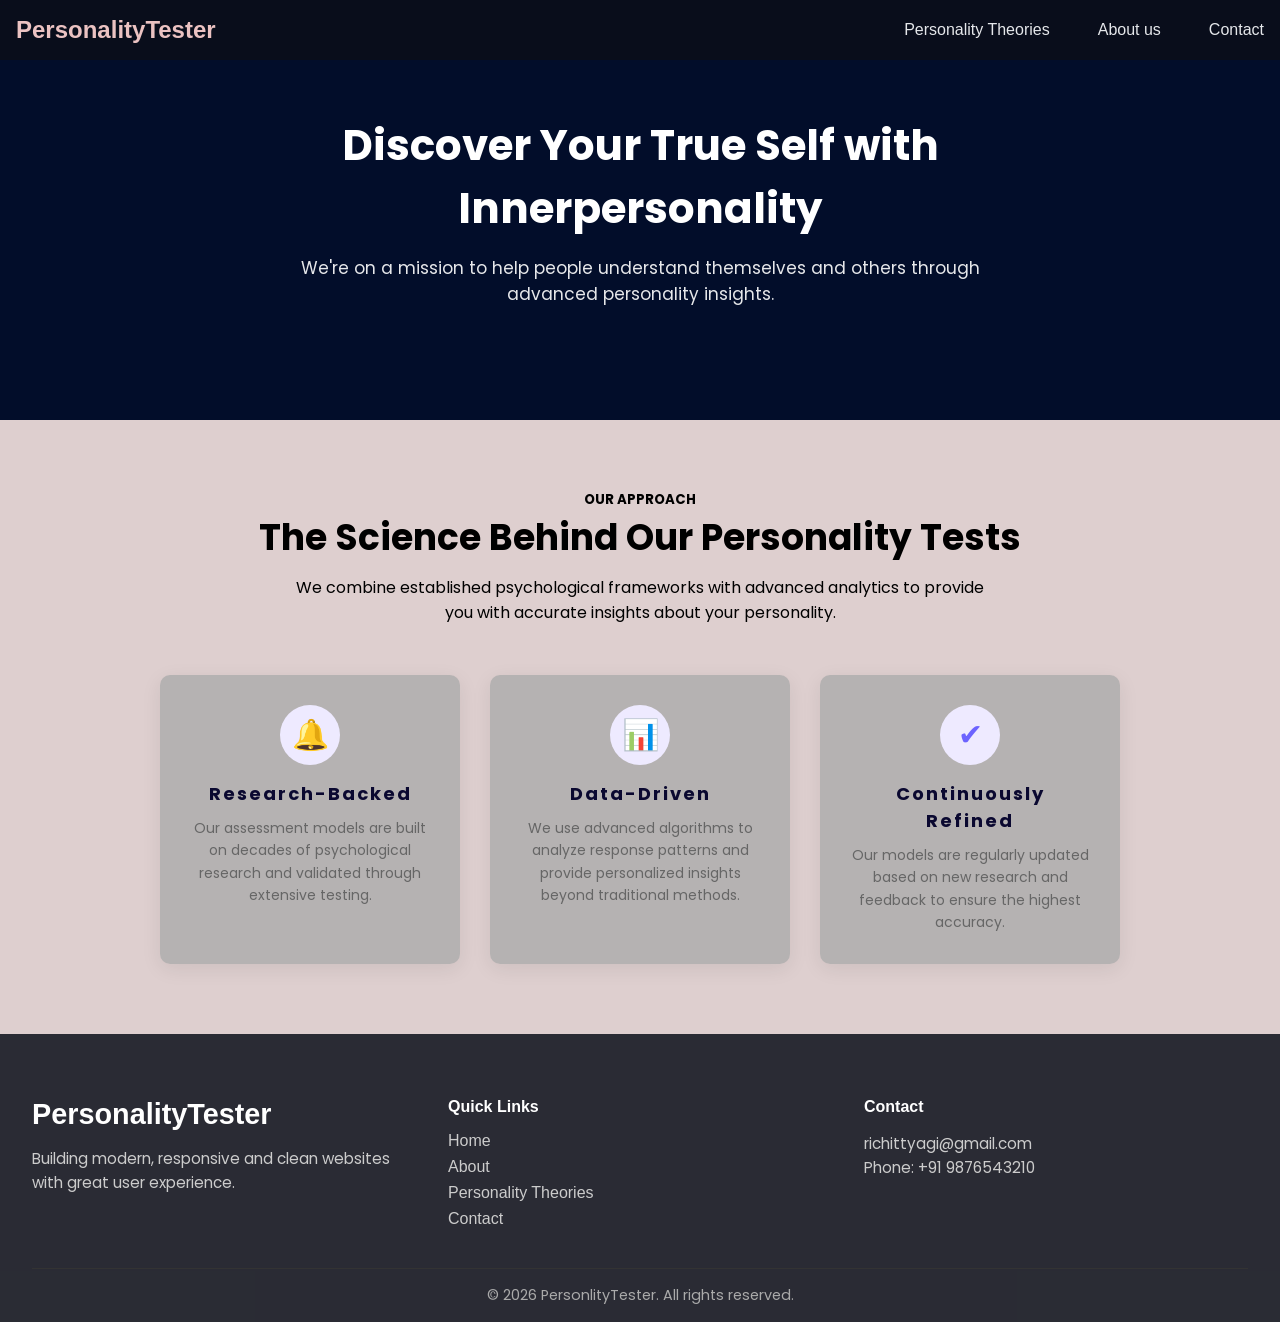
==== about.html @ 72333360 "Add files via upload" ====
<!DOCTYPE html>
<html lang="en">

<head>
    <meta charset="UTF-8">
    <meta name="viewport" content="width=device-width, initial-scale=1.0">
    <title>About - Personality Tester</title>
    <link rel="stylesheet" href="common.css">
    <link rel="stylesheet" href="about.css">

    <link href="https://fonts.googleapis.com/css2?family=Poppins:wght@300;400;500;600&display=swap" rel="stylesheet">
</head>

<body>
    <section id="nav">
        <div class="navbar" id="nav">
            <a href="index.html" style="text-decoration: none; color: inherit;">
                <div class='logo'>PersonalityTester</div>
            </a>
            <div class="nav-links">
                <a href="personality.html">Personality Theories</a>
                <a href="about.html">About us</a>
                <a href="contact.html">Contact</a>
            </div>
        </div>
        <section class="hero">
            <div class="hero-content">
                <h1>Discover Your True Self with Innerpersonality</h1>
                <p>We're on a mission to help people understand themselves and others
                    through advanced personality insights.</p>
            </div>
        </section>
        <section class="approach">
            <h5>OUR APPROACH</h5>
            <h2>The Science Behind Our Personality Tests</h2>
            <p class="subtitle">
                We combine established psychological frameworks with advanced analytics
                to provide you with accurate insights about your personality.</p>
            <div class="card-container">
                <div class="card">
                    <div class="icon">🔔</div>
                    <h3>Research-Backed</h3>
                    <p>Our assessment models are built on decades of psychological
                        research and validated through extensive testing.</p>
                </div>
                <div class="card">
                    <div class="icon">📊</div>
                    <h3>Data-Driven</h3>
                    <p>We use advanced algorithms to analyze response patterns
                        and provide personalized insights beyond traditional methods.
                    </p>
                </div>
                <div class="card">
                    <div class="icon">✔</div>
                    <h3>Continuously Refined</h3>
                    <p>Our models are regularly updated based on new research
                        and feedback to ensure the highest accuracy.</p>
                </div>
            </div>
        </section>
        <section>
    <footer class="footer">
    <div class="footer-container">
        <div class="footer-box">
            <h2 class="footer-logo">PersonalityTester</h2>
            <p>Building modern, responsive and clean websites with great user experience.</p>
        </div>
        <div class="footer-box">
            <h3>Quick Links</h3>
            <a href="#nav">Home</a>
            <a href="about.html">About</a>
            <a href="personality.html">Personality Theories</a>
            <a href="contact.html">Contact</a>
        </div>
        <div class="footer-box">
            <h3>Contact</h3>
            <p>richittyagi@gmail.com</p>
            <p>Phone: +91 9876543210</p>
        </div>
    </div>
    <div class="footer-bottom">
        <p>© 2026 PersonlityTester. All rights reserved.</p>
    </div>
</footer>
</section>
</body>

</html>
---- common.css ----
.navbar {
    position: fixed;
    top: 0;
    left: 0;
    right: 0;
    display: flex;
    justify-content: space-between;
    align-items: center;
    padding: 1rem 1rem;
    background: rgba(11, 15, 25, 0.85);
    backdrop-filter: blur(10px);
    color: rgb(235, 194, 194);
    z-index: 1000;
}
.logo {
    font-size: 1.5rem;
    font-weight: bold;
    font-family:sans-serif;
    color: rgb(235, 194, 194);
}
.nav-links {
    display: flex;
    gap: 3rem;
}
.nav-links a {
    text-decoration: none;
    color: #E5E7EB;
    font-family: 'Raleway', sans-serif;
}
.nav-links a:hover {
    color: #00F5FF;
}

.footer {
    background: rgba(11, 15, 25, 0.85);
    color: #fff;
    padding: 4rem 2rem 1rem;
    font-family: sans-serif;
}
.footer-container {
    display: grid;
    grid-template-columns: repeat(auto-fit, minmax(200px, 1fr));
    gap: 2rem;
    margin-bottom: 2rem;
}
.footer-logo {
    font-size: 1.8rem;
    font-weight: bold;
    font-family: sans-serif;
    color: #fff;
    margin-bottom: 1rem;
}
.footer-box p {
    color: #ccc;
    font-size: 0.95rem;
    line-height: 1.6;
}
.footer-box h3 {
    font-family: sans-serif;
    color: #fff;
    font-size: 1rem;
    font-weight: 600;
    letter-spacing: normal;
    text-transform: none;
    padding: 0;
    margin-bottom: 1rem;
}
.footer-box a {
    display: block;
    color: #ccc;
    text-decoration: none;
    margin-bottom: 0.5rem;
    transition: 0.3s;
    font-family:sans-serif;
}
.footer-box a:hover {
    color: white;
}
.footer-bottom {
    text-align: center;
    border-top: 1px solid #333;
    padding-top: 1rem;
    font-size: 0.9rem;
    color: #aaa;
    font-family: sans-serif;
}
---- about.css ----
*{
margin:0;
padding:0;
box-sizing:border-box;
font-family:'Poppins',sans-serif;
}
body{
background:rgb(222, 207, 207);
}
.hero{
height:420px;
background-color:#020d2a;
display:flex;
align-items:center;
justify-content:center;
text-align:center;
color:white;
padding:20px;
}
.hero-content{
max-width:700px;
}
.hero h1{
font-size:42px;
margin-bottom:15px;
}
.hero p{
font-size:17px;
opacity:0.9;
}
.approach{
text-align:center;
padding:70px 20px;
}
.approach h3{
color:#0a0830;
letter-spacing:2px;
margin-bottom:10px;
font-size: large;
}
.approach h2{
font-size:36px;
margin-bottom:10px;
}
.subtitle{
max-width:700px;
margin:auto;
color:black;
margin-bottom:50px;
}
.card-container{
display:flex;
justify-content:center;
gap:30px;
flex-wrap:wrap;
}
.card{
background:#aaaaaac5;
width:300px;
padding:30px;
border-radius:10px;
box-shadow:0 5px 20px rgba(0,0,0,0.08);
text-align:center;
transition:.3s;
}
.card:hover{
transform:translateY(-8px);
box-shadow:0 10px 30px rgba(0,0,0,0.12);
}
.icon{
font-size:30px;
background:#eeeaff;
color:#6c63ff;
width:60px;
height:60px;
display:flex;
align-items:center;
justify-content:center;
border-radius:50%;
margin:auto auto 15px;
}
.card h3{
margin-bottom:10px;
}
.card p{
color:#666;
font-size:14px;
line-height:1.6;
}
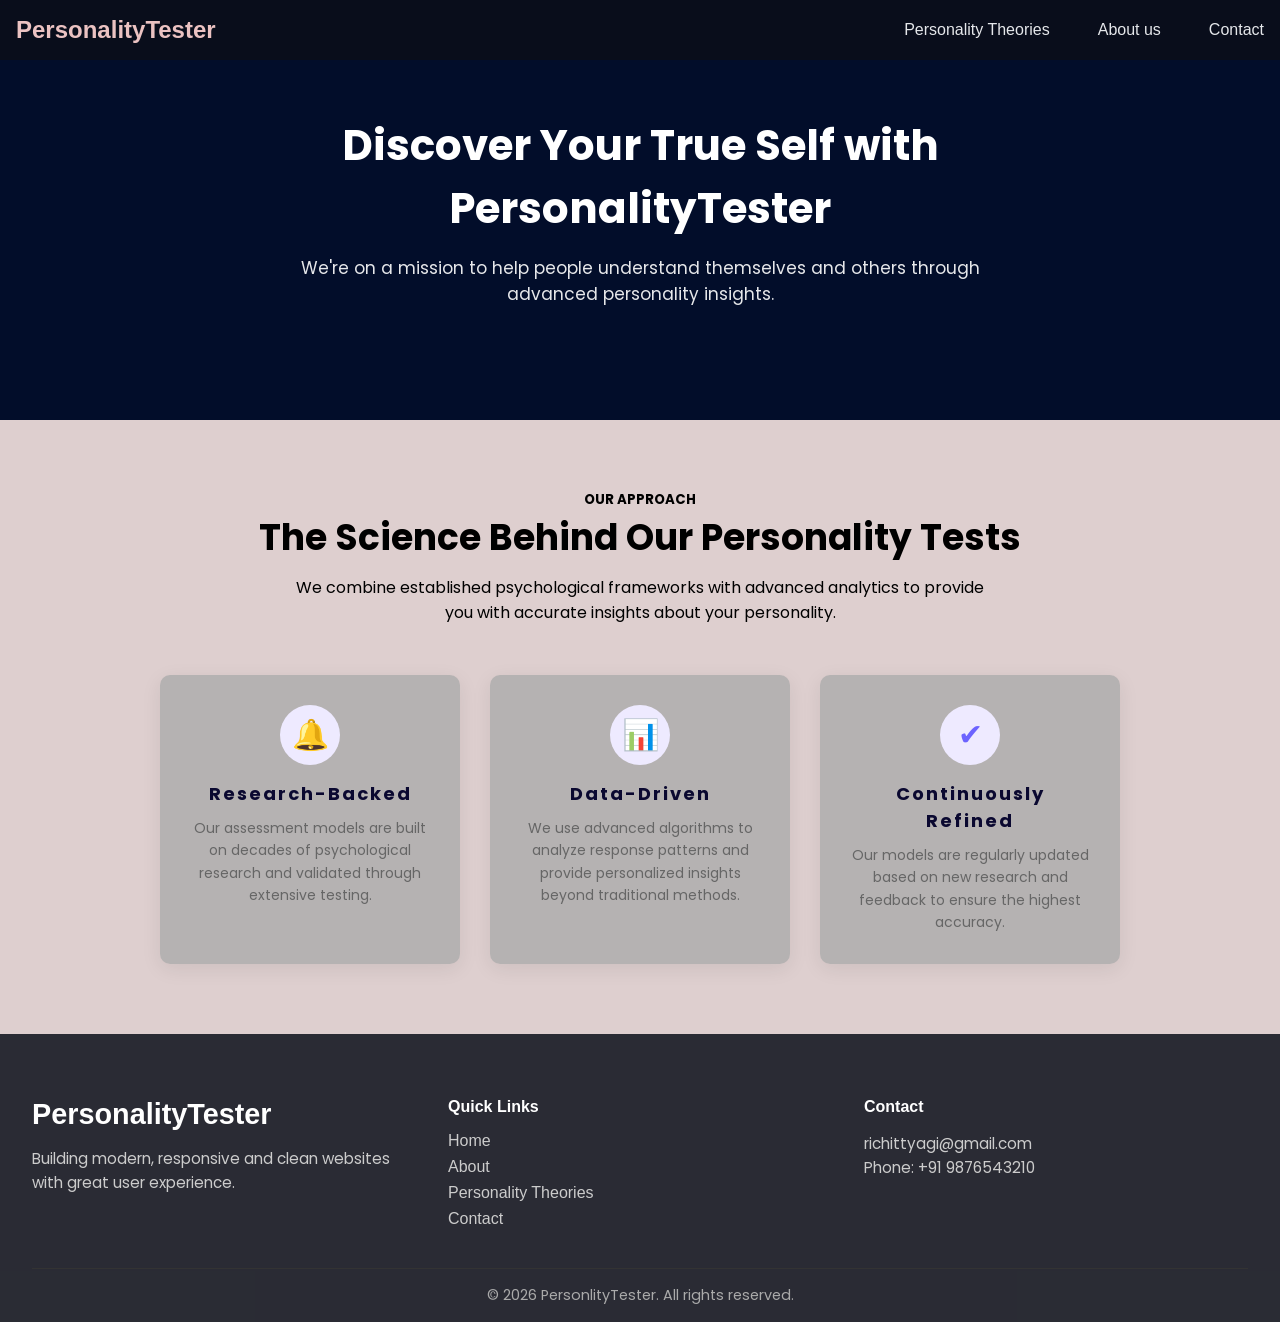
==== commit b06ed9da: "Update about.html" ====
--- a/about.html
+++ b/about.html
@@ -25,7 +25,7 @@
         </div>
         <section class="hero">
             <div class="hero-content">
-                <h1>Discover Your True Self with Innerpersonality</h1>
+                <h1>Discover Your True Self with PersonalityTester</h1>
                 <p>We're on a mission to help people understand themselves and others
                     through advanced personality insights.</p>
             </div>
@@ -85,4 +85,4 @@
 </section>
 </body>
 
-</html>+</html>
--- a/common.css
+++ b/common.css
@@ -83,4 +83,77 @@
     font-size: 0.9rem;
     color: #aaa;
     font-family: sans-serif;
-}+}
+@media (max-width: 768px) {
+    /* Navbar */
+    .nav-toggle {
+        display: flex;
+    }
+
+    .nav-links {
+        display: none;
+        position: absolute;
+        top: 100%;
+        left: 0;
+        right: 0;
+        flex-direction: column;
+        gap: 0;
+        background: rgba(11, 15, 25, 0.97);
+        backdrop-filter: blur(10px);
+        padding: 1rem 0;
+    }
+
+    .nav-links.open {
+        display: flex;
+    }
+
+    .nav-links a {
+        padding: 0.75rem 1.5rem;
+        border-bottom: 1px solid rgba(255, 255, 255, 0.06);
+    }
+
+    .nav-links a:last-child {
+        border-bottom: none;
+    }
+
+    /* Footer */
+    .footer {
+        padding: 3rem 1.5rem 1rem;
+    }
+
+    .footer-container {
+        grid-template-columns: repeat(auto-fit, minmax(160px, 1fr));
+        gap: 1.5rem;
+    }
+}
+
+/* ─── RESPONSIVE: MOBILE (≤ 480px) ──────────────────── */
+@media (max-width: 480px) {
+    /* Navbar */
+    .logo {
+        font-size: 1.2rem;
+    }
+
+    /* Footer */
+    .footer {
+        padding: 2.5rem 1rem 1rem;
+    }
+
+    .footer-container {
+        grid-template-columns: 1fr;
+        gap: 1.5rem;
+    }
+
+    .footer-logo {
+        font-size: 1.5rem;
+    }
+
+    .footer-box p,
+    .footer-box a {
+        font-size: 0.9rem;
+    }
+
+    .footer-bottom {
+        font-size: 0.8rem;
+    }
+}
--- a/about.css
+++ b/about.css
@@ -86,4 +86,37 @@
 color:#666;
 font-size:14px;
 line-height:1.6;
-}+}
+@media (max-width: 480px) {
+  .hero h1 {
+    font-size: 24px;
+  }
+  .hero p {
+    font-size: 14px;
+  }
+  .approach {
+    padding: 40px 14px;
+  }
+  .approach h3 {
+    font-size: 12px;
+    letter-spacing: 1.5px;
+  }
+  .approach h2 {
+    font-size: 22px;
+  }
+  .subtitle {
+    font-size: 13px;
+    margin-bottom: 28px;
+  }
+  .card {
+    padding: 22px 18px;
+    width: 100%;
+    max-width: 100%;
+  }
+  .card-container {
+    gap: 20px;
+  }
+  .card h3 {
+    font-size: 16px;
+  }
+}
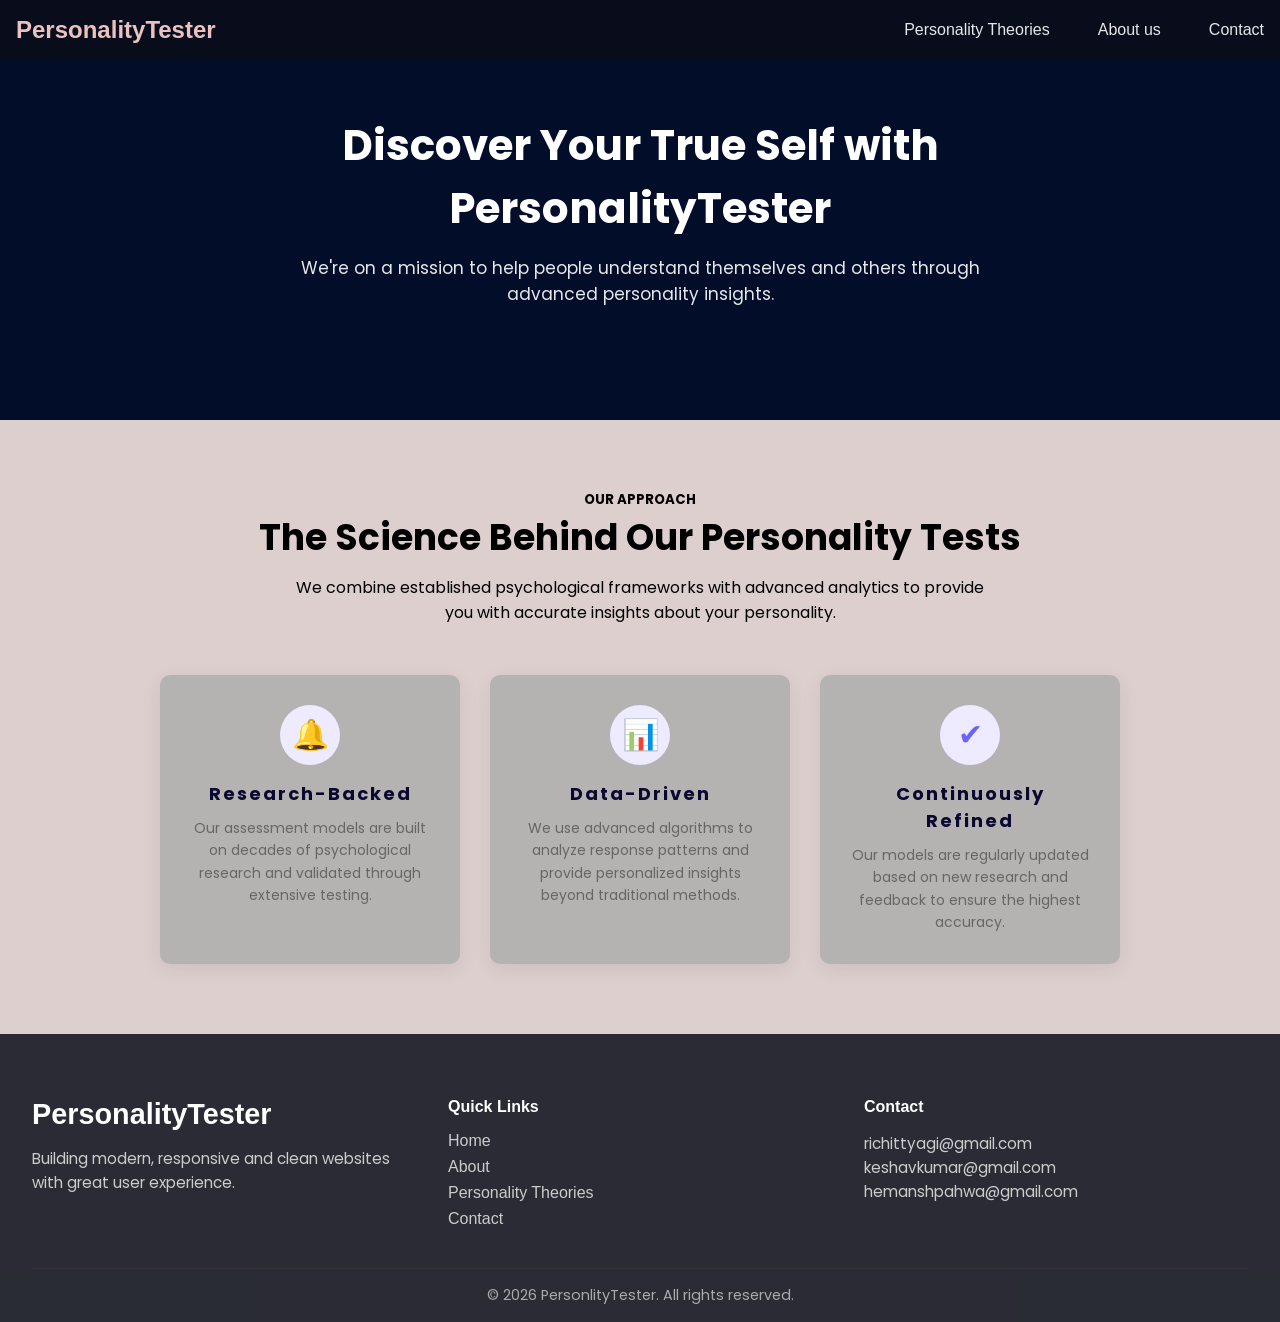
==== commit b3c32ccd: "Update about.html" ====
--- a/about.html
+++ b/about.html
@@ -75,7 +75,8 @@
         <div class="footer-box">
             <h3>Contact</h3>
             <p>richittyagi@gmail.com</p>
-            <p>Phone: +91 9876543210</p>
+            <p>keshavkumar@gmail.com</p>
+            <p>hemanshpahwa@gmail.com</p>
         </div>
     </div>
     <div class="footer-bottom">
